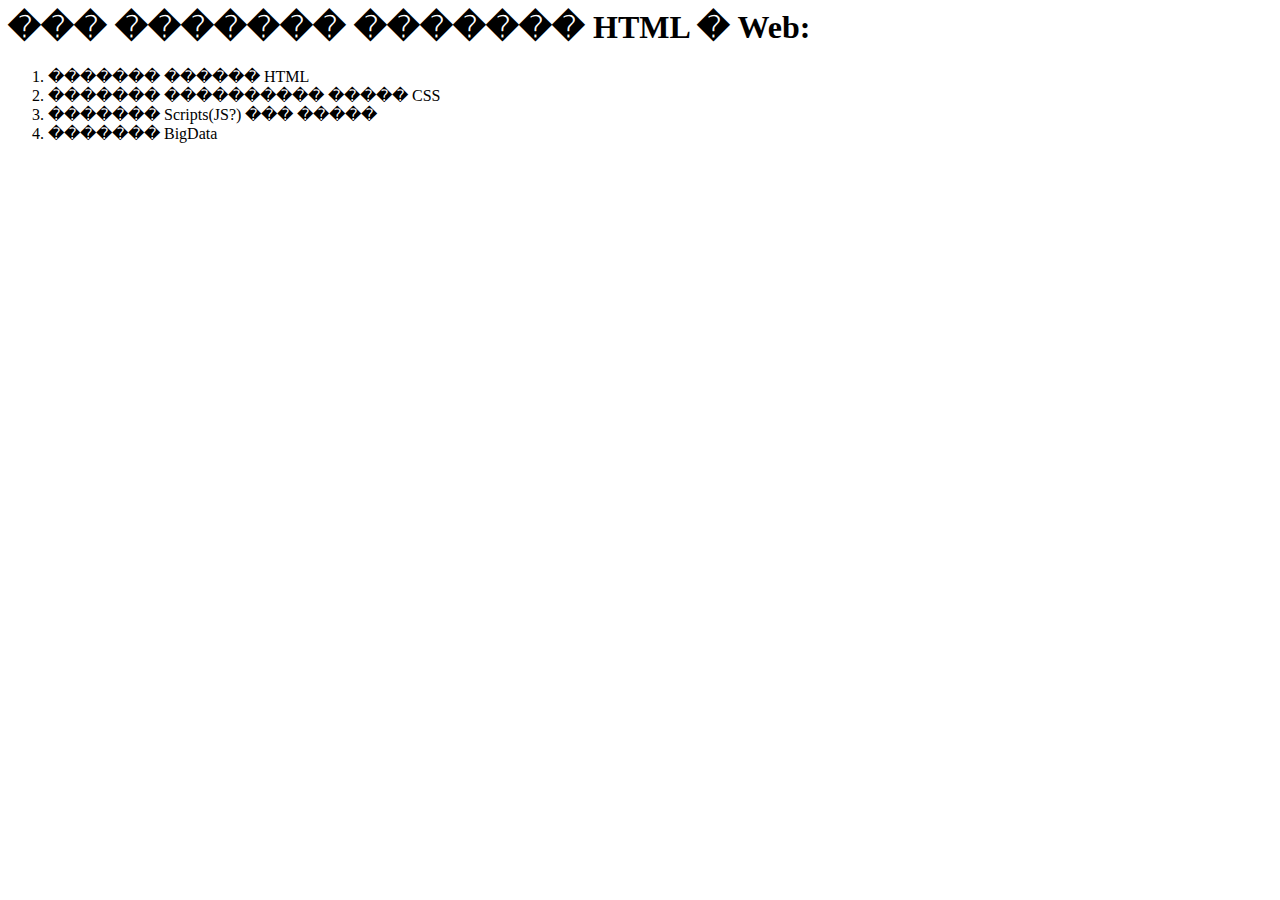
==== index.html @ 2413fcf5 "Beginning" ====
<HTML>
<head>
<title> AmadeoSite </title>
</head>
<body>
<p align="center"><b><h1> ��� ������� ������� HTML � Web: </h1></b></p>
	<ol type='1'>
		<li> ������� ������ HTML </li>
		<li> ������� ���������� ����� CSS </li>
		<li> ������� Scripts(JS?) ��� ����� </li>
		<li> ������� BigData </li>
	</ol>
</body>
</HTML>
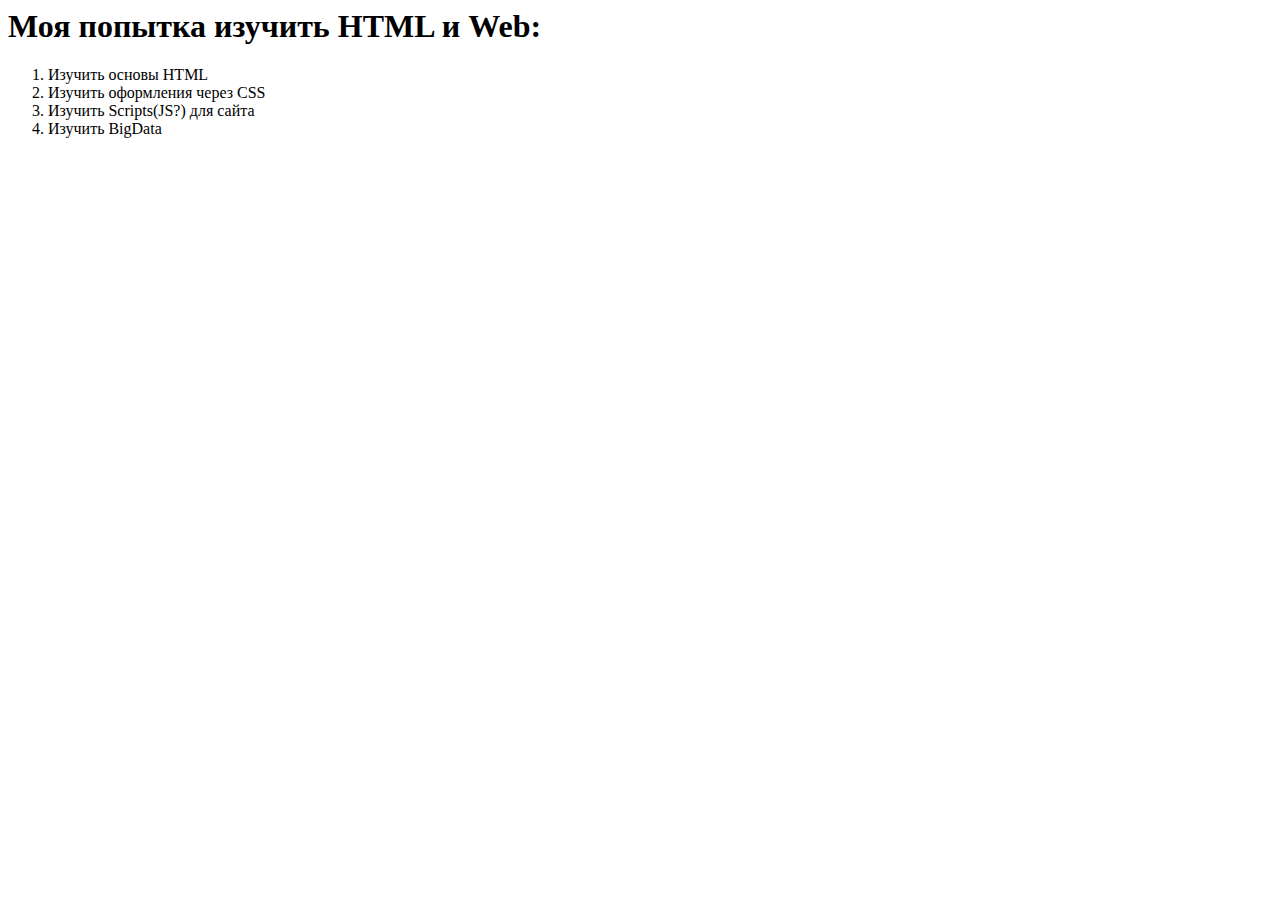
==== commit 0dd0df3a: "Update index.html" ====
--- a/index.html
+++ b/index.html
@@ -3,12 +3,12 @@
 <title> AmadeoSite </title>
 </head>
 <body>
-<p align="center"><b><h1> ��� ������� ������� HTML � Web: </h1></b></p>
+<p align="center"><b><h1> Моя попытка изучить HTML и Web: </h1></b></p>
 	<ol type='1'>
-		<li> ������� ������ HTML </li>
-		<li> ������� ���������� ����� CSS </li>
-		<li> ������� Scripts(JS?) ��� ����� </li>
-		<li> ������� BigData </li>
+		<li> Изучить основы HTML </li>
+		<li> Изучить оформления через CSS </li>
+		<li> Изучить Scripts(JS?) для сайта </li>
+		<li> Изучить BigData </li>
 	</ol>
 </body>
 </HTML>
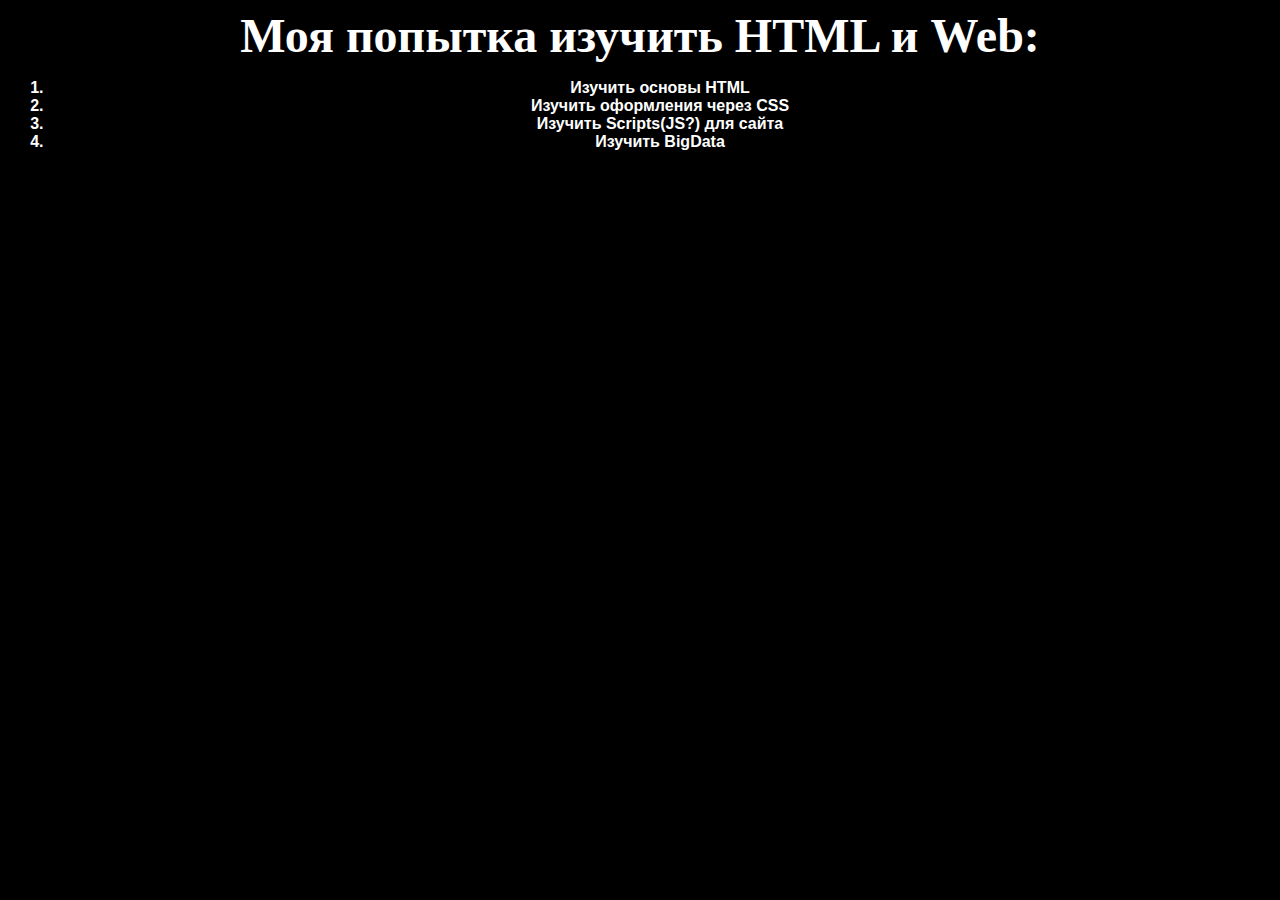
==== commit dd2c6bb2: "Update index.html" ====
--- a/index.html
+++ b/index.html
@@ -2,13 +2,19 @@
 <head>
 <title> AmadeoSite </title>
 </head>
-<body>
-<p align="center"><b><h1> Моя попытка изучить HTML и Web: </h1></b></p>
-	<ol type='1'>
+<body bgcolor = black>
+<p align=center>
+	<font color=white size=7 face=Times New Roman>
+	<b> Моя попытка изучить HTML и Web: </h1>
+	</font>
+</p>
+	<ol type='1'><center>
+		<font color=white size=3 face=arial>
 		<li> Изучить основы HTML </li>
 		<li> Изучить оформления через CSS </li>
 		<li> Изучить Scripts(JS?) для сайта </li>
 		<li> Изучить BigData </li>
-	</ol>
+		</font>
+	</center></ol>
 </body>
 </HTML>
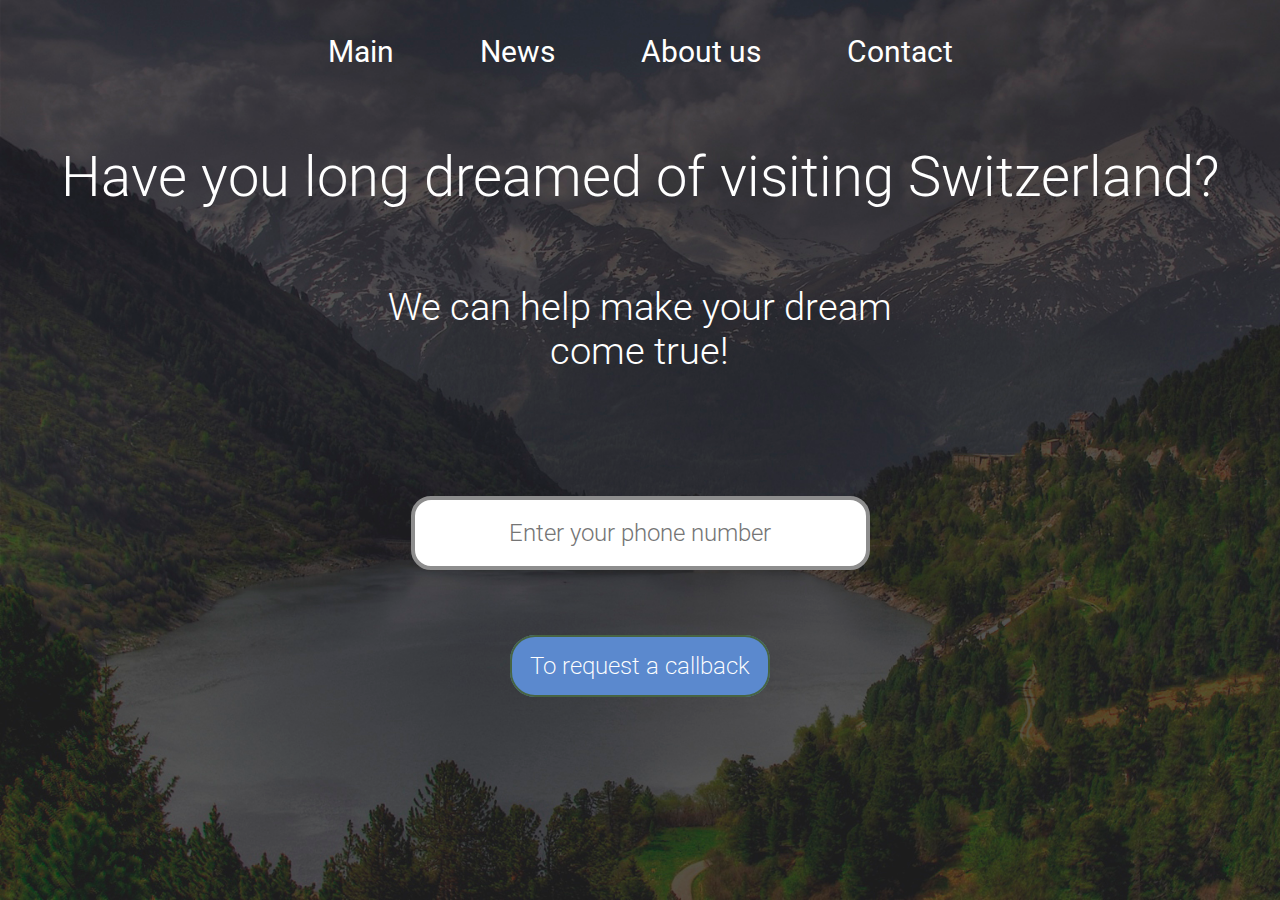
==== commit 158f299f: "ICT Project. Tourism Website Proto" ====
--- a/index.html
+++ b/index.html
@@ -1,20 +1,42 @@
-<HTML>
+<!DOCTYPE html>
+<html lang="en">
 <head>
-<title> AmadeoSite </title>
+    <meta charset="UTF-8">
+    <link rel="stylesheet" href="style.css">
+    <title>Tours</title>
+    <link rel="preconnect" href="https://fonts.googleapis.com">
+    <link rel="preconnect" href="https://fonts.gstatic.com" crossorigin>
+    <link href="https://fonts.googleapis.com/css2?family=Roboto&display=swap" rel="stylesheet">
+    <link rel="icon" type="image/jpg" href="icons8-travel-diary-50.png">
 </head>
-<body bgcolor = black>
-<p align=center>
-	<font color=white size=7 face=Times New Roman>
-	<b> Моя попытка изучить HTML и Web: </h1>
-	</font>
-</p>
-	<ol type='1'><center>
-		<font color=white size=3 face=arial>
-		<li> Изучить основы HTML </li>
-		<li> Изучить оформления через CSS </li>
-		<li> Изучить Scripts(JS?) для сайта </li>
-		<li> Изучить BigData </li>
-		</font>
-	</center></ol>
+<body>
+
+    <div class="header" >
+
+        <div class="nav">
+        
+            <a class="nav-item" href="index.html">Main</a>
+            <a class="nav-item" href="index2.html">News</a>
+            <a class="nav-item" href="index3.html">About us</a>
+            <a class="nav-item" href="index4.html">Contact</a>
+        </div>
+        <div class="title">
+            Have you long dreamed of visiting Switzerland?
+        </div>
+
+        <div class="little-title">
+            We can help make your dream come true!
+        </div>
+
+        <div class="form">
+            <form action="" method="">
+                <input type="text" class="input" placeholder="Enter your phone number">
+            </form>
+        </div>
+        <div class="button">
+            <a href="#" class="btn">To request a callback</a>
+        </div>
+    </div>
+    
 </body>
-</HTML>
+</html>--- a/style.css
+++ b/style.css
@@ -0,0 +1,224 @@
+body {
+    margin: 0;
+}
+.header {
+    background-image: url(bg-1.jfif);
+    background-size: cover;
+    height: 100vh;   
+}
+.nav {
+    display: flex;
+    justify-content: center;
+    padding-top:34px;
+    padding-bottom: 50px;
+}
+
+.nav-item { 
+    text-decoration: none;
+    color: #FFF;
+    margin-right: 86px;
+    font-size: 30px;
+    font-family: Roboto;
+}
+
+.nav-item:last-child {
+    margin-right: 0px;
+}
+
+.nav-item:hover {
+    color: gray;
+}
+
+.title {
+    margin-top: 25px;
+    color: #FFF;
+    text-align: center;
+    font-family: "Roboto";
+    font-size: 56px;
+    font-style: normal;
+    font-weight: 300;
+    line-height: normal;
+    margin-left: auto;
+    margin-left: auto;
+}
+
+.little-title {
+    width: 514.588px;
+    height: 156px;
+    flex-shrink: 0;
+    color: #FFF;
+    text-align: center;
+    font-family: Roboto;
+    font-size: 38px;
+    font-style: normal;
+    font-weight: 300;
+    line-height: 44px;
+    margin-left: auto;
+    margin-right: auto;
+    margin-top: 75px;
+    padding-bottom: 50px;
+}
+.form {
+    text-align: center;
+    padding-bottom: 40px;
+}
+.input {
+    width: 447px;
+    height: 64px;
+    flex-shrink: 0;
+    color: #000;
+    text-align: center;
+    font-family: Roboto;
+    font-size: 24px;
+    font-style: normal;
+    font-weight: 300;
+    line-height: 84.187%;
+    outline: none;
+    border: 4px solid #8D8D8D;
+    border-radius: 20px;
+    margin-top: 5px;
+}
+.button {
+    width: 261px;
+    height: 66px;
+    flex-shrink: 0;
+
+}
+.button {
+    text-align: center;
+    margin: 0 auto;
+    margin-top: 32px;
+    width:450px;
+    height: 100px;
+    flex-shrink: 0;
+    margin-top: 42px;
+}
+.btn {
+    background: #5B89CE;
+    padding: 15px 18px 15px 18px;
+    color: #FFF;
+    text-decoration: none;
+    font-size: 24px;
+    font-weight: 250;
+    border: 2px #476443 solid;
+    border-radius: 25px;
+    font-family: Roboto;
+    
+}
+
+.subtitle {
+    font-size: 25px;
+    color: #fff;
+    font-family: "Roboto";
+    text-align: center;
+    padding-top: 30px;
+}
+
+.video {
+    margin-left: 500px;
+    margin-top: 80px;
+}
+.s-video {
+    width: 500px;
+    height: 300px;
+}
+
+.us-title {
+        margin-top: 25px;
+        color: #FFF;
+        text-align: center;
+        font-family: Roboto;
+        font-size: 45px;
+        font-weight: 300;
+}
+
+.us-text {
+    font-size: 25px;
+    color: #fff;
+    font-family: "Roboto";
+    text-align: center;
+    padding-top: 30px;
+}
+
+.roots-title {
+    margin-top: 25px;
+    color: #FFF;
+    text-align: center;
+    font-family: Roboto;
+    font-size: 45px;
+    font-weight: 300;
+}
+
+.roots-text {
+    font-size: 25px;
+    color: #fff;
+    font-family: "Roboto";
+    text-align: center;
+    padding-top: 30px;
+}
+
+.promise-title {
+    margin-top: 25px;
+    color: #FFF;
+    text-align: center;
+    font-family: Roboto;
+    font-size: 45px;
+    font-weight: 300;
+}
+
+.promise-text {
+    font-size: 25px;
+    color: #fff;
+    font-family: "Roboto";
+    text-align: center;
+    padding-top: 30px;
+}
+
+.contact-title {
+    margin-top: 25px;
+    color: #FFF;
+    text-align: center;
+    font-family: Roboto;
+    font-size: 45px;
+    font-weight: 300;
+}
+
+.contact-text {
+    font-size: 25px;
+    color: #fff;
+    font-family: "Roboto";
+    text-align: center;
+    padding-top: 30px;
+}
+
+.contact-info-adress {
+    font-size: 20px;
+    color: #fff;
+    font-family: "Roboto";
+    text-align: center;
+    padding-top: 30px;
+}
+
+.contact-info-contact {
+    font-size: 20px;
+    color: #fff;
+    font-family: "Roboto";
+    text-align: center;
+    padding-top: 30px;
+}
+
+.contact-info-hours {
+    font-size: 20px;
+    color: #fff;
+    font-family: "Roboto";
+    text-align: center;
+    padding-top: 30px;
+}
+
+.contact-subtitle {
+    font-size: 25px;
+    color: #fff;
+    font-family: "Roboto";
+    text-align: center;
+    padding-top: 30px;
+}   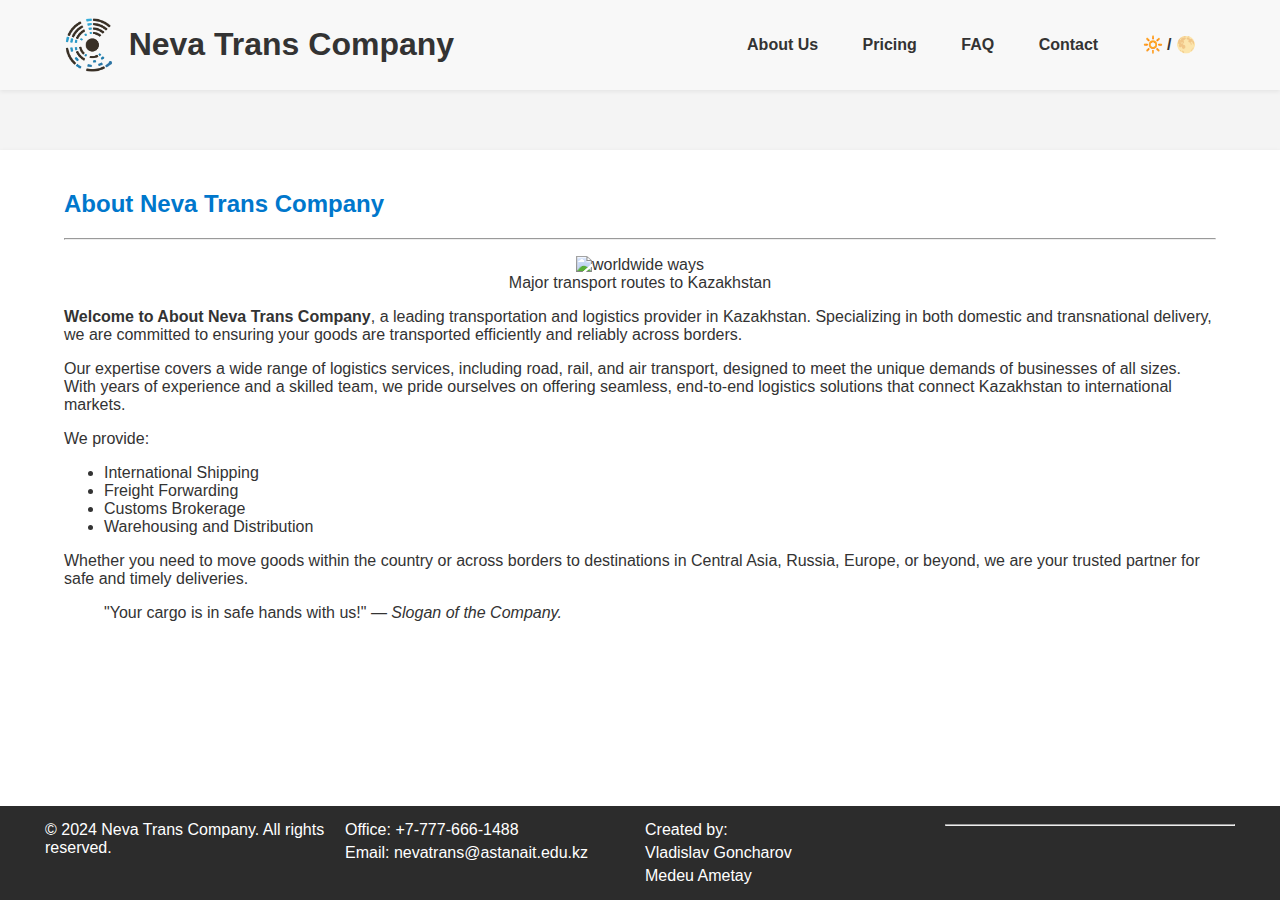
==== commit ed68dad9: "for front" ====
--- a/index.html
+++ b/index.html
@@ -2,41 +2,76 @@
 <html lang="en">
 <head>
     <meta charset="UTF-8">
-    <link rel="stylesheet" href="style.css">
-    <title>Tours</title>
-    <link rel="preconnect" href="https://fonts.googleapis.com">
-    <link rel="preconnect" href="https://fonts.gstatic.com" crossorigin>
-    <link href="https://fonts.googleapis.com/css2?family=Roboto&display=swap" rel="stylesheet">
-    <link rel="icon" type="image/jpg" href="icons8-travel-diary-50.png">
+    <meta name="viewport" content="width=device-width, initial-scale=1.0">
+    <title>Neva Trans Company</title>
+    <link rel="stylesheet" type="text/css" href="style.css">
 </head>
 <body>
-
-    <div class="header" >
-
-        <div class="nav">
-        
-            <a class="nav-item" href="index.html">Main</a>
-            <a class="nav-item" href="index2.html">News</a>
-            <a class="nav-item" href="index3.html">About us</a>
-            <a class="nav-item" href="index4.html">Contact</a>
-        </div>
-        <div class="title">
-            Have you long dreamed of visiting Switzerland?
+    <header class="header-container">
+        <div class="header-left">
+            <img id="logo" src="media/aitu-logo.png" alt="logo" style="height: 60px;">
+            <h1>Neva Trans Company</h1>
         </div>
 
-        <div class="little-title">
-            We can help make your dream come true!
+        <nav>
+            <a class="nav-link" href="index.html">About Us</a>
+            <a class="nav-link" href="pricing.html">Pricing</a>
+            <a class="nav-link" href="FAQ.html">FAQ</a>
+            <a class="nav-link" href="contact.html">Contact</a>
+            <a class="nav-link" id="theme-toggle">&#128262; / &#127765;</a>
+        </nav>
+    </header>
+
+    <main class="main-content">
+        <section>
+            <h2>About Neva Trans Company</h2>
+            <hr>
+            <figure>
+                <img src="http://www.jexpress.co.jp/english/images/pages/kv_Kazakhstan.jpg" alt="worldwide ways" class="featured-image">
+                <figcaption>Major transport routes to Kazakhstan</figcaption>
+            </figure>
+            <p><strong>Welcome to About Neva Trans Company</strong>, a leading transportation and logistics provider in Kazakhstan. Specializing in both domestic and transnational delivery, we are committed to ensuring your goods are transported efficiently and reliably across borders.</p>
+
+            <p>Our expertise covers a wide range of logistics services, including road, rail, and air transport, designed to meet the unique demands of businesses of all sizes. With years of experience and a skilled team, we pride ourselves on offering seamless, end-to-end logistics solutions that connect Kazakhstan to international markets.</p>
+
+            <p>We provide: </p>
+            <ul>
+                <li>International Shipping</li>
+                <li>Freight Forwarding</li>
+                <li>Customs Brokerage</li>
+                <li>Warehousing and Distribution</li>
+            </ul>
+
+            <p>Whether you need to move goods within the country or across borders to destinations in Central Asia, Russia, Europe, or beyond, we are your trusted partner for safe and timely deliveries.</p>
+
+            <blockquote>"Your cargo is in safe hands with us!" — <em>Slogan of the Company.</em></blockquote>
+        </section>
+    </main>
+
+    <footer>
+        <div class="footer-container">
+            <div class="footer-section footer-company">
+                <p>© 2024 Neva Trans Company. All rights reserved.</p>
+            </div>
+            <div class="footer-section footer-contact">
+                <p>Office: +7-777-666-1488</p>
+                <p>Email: <a href="mailto:nevatrans@astanait.edu.kz">nevatrans@astanait.edu.kz</a></p>
+            </div>
+            <div class="footer-section footer-credits">
+                <p>Created by:</p>
+                <p>Vladislav Goncharov</p>
+                <p>Medeu Ametay</p>
+            </div>
+            <div class="footer-section footer-time">
+                <p id="localTime"></p>
+                <hr>
+                <p id="chineseTime"></p>
+                <p id="ukTime"></p>
+                <p id="usaTime"></p>
+            </div>
         </div>
-
-        <div class="form">
-            <form action="" method="">
-                <input type="text" class="input" placeholder="Enter your phone number">
-            </form>
-        </div>
-        <div class="button">
-            <a href="#" class="btn">To request a callback</a>
-        </div>
-    </div>
-    
+    </footer>
+    <script src="scripts/clock.js"></script>
+    <script src="scripts/themeChange.js"></script>
 </body>
-</html>+</html>
--- a/style.css
+++ b/style.css
@@ -1,224 +1,289 @@
+html, body {
+    height: 100%;
+    margin: 0;
+    display: flex;
+    flex-direction: column;
+}
+
 body {
-    margin: 0;
-}
-.header {
-    background-image: url(bg-1.jfif);
-    background-size: cover;
-    height: 100vh;   
-}
-.nav {
-    display: flex;
+    font-family: Arial, sans-serif;
+    color: #333;
+    background-color: #f4f4f4;
+    flex: 1;
+}
+
+.dark-theme {
+    color: #ddd;
+    background-color: #1a1a1a;
+}
+
+a {
+    color: #0056b3;
+    text-decoration: none;
+}
+
+a:hover {
+    text-decoration: underline;
+}
+
+.header-container {
+    background-color: #f8f8f8;
+    color: #333;
+    padding: 5px 5%;
+    display: flex;
+    justify-content: space-between;
+    align-items: center;
+    box-shadow: 0 2px 4px rgba(0, 0, 0, 0.06);
+}
+
+.header-left {
+    display: flex;
+    align-items: center;
+}
+
+header h1 {
+    margin-left: 15px;
+}
+header img {
+    height: 60px;
+}
+
+.nav-link {
+    padding: 10px;
+    margin: 0 10px;
+    background-color: transparent;
+    color: #333;
+    font-weight: bold;
+}
+
+.nav-link:hover {
+    background-color: #e0e0e0;
+}
+
+.main-content {
+    margin-top: 60px;
+    padding: 20px 5%;
+    background-color: #ffffff;
+    box-shadow: 0 2px 5px rgba(0, 0, 0, 0.1);
+    flex: 1;
+}
+
+figure {
+    text-align: center;
+}
+
+figure img {
+    max-width: 100%;
+    height: auto;
+}
+
+h2 {
+    color: #0077CC;
+    font-size: 24px;
+}
+
+.faq-container, .contact-info {
+    padding: 15px;
+    border-top: 1px solid #ccc;
+}
+
+.faq-section {
+    margin-bottom: 20px;
+}
+
+.accordion {
+    background-color: #eee;
+    color: #444;
+    cursor: pointer;
+    padding: 18px;
+    width: 100%;
+    border: none;
+    text-align: left;
+    outline: none;
+    font-size: 18px;
+    transition: 0.4s;
+}
+
+.accordion.active, .accordion:hover {
+    background-color: #ccc;
+}
+
+.panel {
+    padding: 0 18px;
+    max-height: 0;
+    overflow: hidden;
+    background-color: #f8f8f8;
+    transition: max-height 0.2s ease-out;
+}
+
+footer {
+    background-color: #2c2c2c;
+    color: #ffffff;
+    padding: 5px 0;
+    flex-shrink: 0;
+}
+
+.footer-container {
+    display: flex;
+    justify-content: space-around;
+    align-items: flex-start;
+    flex-wrap: wrap;
+    max-width: 1200px;
+    margin: 0 auto;
+    padding: 0 10px;
+}
+
+.footer-section {
+    flex: 1;
+    min-width: 200px;
+    margin: 5px;
+}
+
+.footer-section p {
+    margin: 5px 0;
+}
+
+.footer-contact a {
+    color: #ffffff;
+    text-decoration: none;
+}
+
+.footer-contact a:hover {
+    text-decoration: underline;
+}
+
+.form-input, .form-select, .submit-btn {
+    display: block;
+    width: 90%;
+    padding: 8px;
+    margin: 10px auto;
+    border: 1px solid #ccc;
+    border-radius: 4px;
+}
+
+.submit-btn {
+    background-color: #0056b3;
+    color: #ffffff;
+    cursor: pointer;
+}
+
+.submit-btn:hover {
+    background-color: #004494;
+}
+
+
+@media (max-width: 768px) {
+    .header-container {
+        flex-direction: column;
+        text-align: center;
+    }
+
+    .nav-link {
+        display: block;
+        margin: 5px auto;
+    }
+
+    .main-content, .faq-container, .contact-info {
+        padding: 10px;
+    }
+}
+
+
+.popup {
+    display: none;
+    position: fixed;
+    top: 0;
+    left: 0;
+    width: 100%;
+    height: 100%;
+    background-color: rgba(0, 0, 0, 0.7);
     justify-content: center;
-    padding-top:34px;
-    padding-bottom: 50px;
-}
-
-.nav-item { 
-    text-decoration: none;
-    color: #FFF;
-    margin-right: 86px;
-    font-size: 30px;
-    font-family: Roboto;
-}
-
-.nav-item:last-child {
-    margin-right: 0px;
-}
-
-.nav-item:hover {
-    color: gray;
-}
-
-.title {
-    margin-top: 25px;
-    color: #FFF;
-    text-align: center;
-    font-family: "Roboto";
-    font-size: 56px;
-    font-style: normal;
-    font-weight: 300;
-    line-height: normal;
-    margin-left: auto;
-    margin-left: auto;
-}
-
-.little-title {
-    width: 514.588px;
-    height: 156px;
-    flex-shrink: 0;
-    color: #FFF;
-    text-align: center;
-    font-family: Roboto;
-    font-size: 38px;
-    font-style: normal;
-    font-weight: 300;
-    line-height: 44px;
-    margin-left: auto;
-    margin-right: auto;
-    margin-top: 75px;
-    padding-bottom: 50px;
-}
-.form {
-    text-align: center;
-    padding-bottom: 40px;
-}
-.input {
-    width: 447px;
-    height: 64px;
-    flex-shrink: 0;
-    color: #000;
-    text-align: center;
-    font-family: Roboto;
+    align-items: center;
+    z-index: 1000;
+}
+
+.popup-content {
+    background-color: white;
+    padding: 20px;
+    border-radius: 10px;
+    position: relative;
+    width: 80%;
+    max-width: 600px;
+    box-shadow: 0px 0px 10px rgba(0, 0, 0, 0.2);
+}
+
+.close-btn {
+    position: absolute;
+    top: 10px;
+    right: 10px;
+    background-color: transparent;
+    border: none;
     font-size: 24px;
-    font-style: normal;
-    font-weight: 300;
-    line-height: 84.187%;
-    outline: none;
-    border: 4px solid #8D8D8D;
-    border-radius: 20px;
-    margin-top: 5px;
-}
-.button {
-    width: 261px;
-    height: 66px;
-    flex-shrink: 0;
-
-}
-.button {
-    text-align: center;
-    margin: 0 auto;
-    margin-top: 32px;
-    width:450px;
-    height: 100px;
-    flex-shrink: 0;
-    margin-top: 42px;
-}
-.btn {
-    background: #5B89CE;
-    padding: 15px 18px 15px 18px;
-    color: #FFF;
-    text-decoration: none;
-    font-size: 24px;
-    font-weight: 250;
-    border: 2px #476443 solid;
-    border-radius: 25px;
-    font-family: Roboto;
-    
-}
-
-.subtitle {
-    font-size: 25px;
+    cursor: pointer;
+}
+
+.dark-theme a {
+    color: #3399ff;
+}
+
+.dark-theme .header-container {
+    background-color: #333;
+    color: #ddd;
+    box-shadow: 0 2px 4px rgba(255, 255, 255, 0.06);
+}
+
+.dark-theme .nav-link {
+    background-color: transparent;
+    color: #ddd;
+}
+
+.dark-theme .nav-link:hover {
+    background-color: #444;
+}
+
+
+.dark-theme .main-content {
+    background-color: #262626;
+    box-shadow: 0 2px 5px rgba(255, 255, 255, 0.1);
+}
+
+.dark-theme .accordion.active,
+.dark-theme .accordion:hover {
+    background-color: #555;
+}
+
+.dark-theme footer {
+    background-color: #111;
+    color: #bbb;
+}
+
+.dark-theme .footer-contact a {
+    color: #bbb;
+}
+
+.dark-theme .footer-contact a:hover {
     color: #fff;
-    font-family: "Roboto";
-    text-align: center;
-    padding-top: 30px;
-}
-
-.video {
-    margin-left: 500px;
-    margin-top: 80px;
-}
-.s-video {
-    width: 500px;
-    height: 300px;
-}
-
-.us-title {
-        margin-top: 25px;
-        color: #FFF;
-        text-align: center;
-        font-family: Roboto;
-        font-size: 45px;
-        font-weight: 300;
-}
-
-.us-text {
-    font-size: 25px;
-    color: #fff;
-    font-family: "Roboto";
-    text-align: center;
-    padding-top: 30px;
-}
-
-.roots-title {
-    margin-top: 25px;
-    color: #FFF;
-    text-align: center;
-    font-family: Roboto;
-    font-size: 45px;
-    font-weight: 300;
-}
-
-.roots-text {
-    font-size: 25px;
-    color: #fff;
-    font-family: "Roboto";
-    text-align: center;
-    padding-top: 30px;
-}
-
-.promise-title {
-    margin-top: 25px;
-    color: #FFF;
-    text-align: center;
-    font-family: Roboto;
-    font-size: 45px;
-    font-weight: 300;
-}
-
-.promise-text {
-    font-size: 25px;
-    color: #fff;
-    font-family: "Roboto";
-    text-align: center;
-    padding-top: 30px;
-}
-
-.contact-title {
-    margin-top: 25px;
-    color: #FFF;
-    text-align: center;
-    font-family: Roboto;
-    font-size: 45px;
-    font-weight: 300;
-}
-
-.contact-text {
-    font-size: 25px;
-    color: #fff;
-    font-family: "Roboto";
-    text-align: center;
-    padding-top: 30px;
-}
-
-.contact-info-adress {
-    font-size: 20px;
-    color: #fff;
-    font-family: "Roboto";
-    text-align: center;
-    padding-top: 30px;
-}
-
-.contact-info-contact {
-    font-size: 20px;
-    color: #fff;
-    font-family: "Roboto";
-    text-align: center;
-    padding-top: 30px;
-}
-
-.contact-info-hours {
-    font-size: 20px;
-    color: #fff;
-    font-family: "Roboto";
-    text-align: center;
-    padding-top: 30px;
-}
-
-.contact-subtitle {
-    font-size: 25px;
-    color: #fff;
-    font-family: "Roboto";
-    text-align: center;
-    padding-top: 30px;
-}   +}
+
+.dark-theme .accordion {
+    background-color: #444;
+    color: #ddd;
+}
+
+.dark-theme .accordion.active,
+.dark-theme .accordion:hover {
+    background-color: #555;
+}
+
+.dark-theme .panel {
+    background-color: #333;
+}
+
+.dark-theme .popup-content{
+    background-color: #555
+}
+
+
+
+
+
